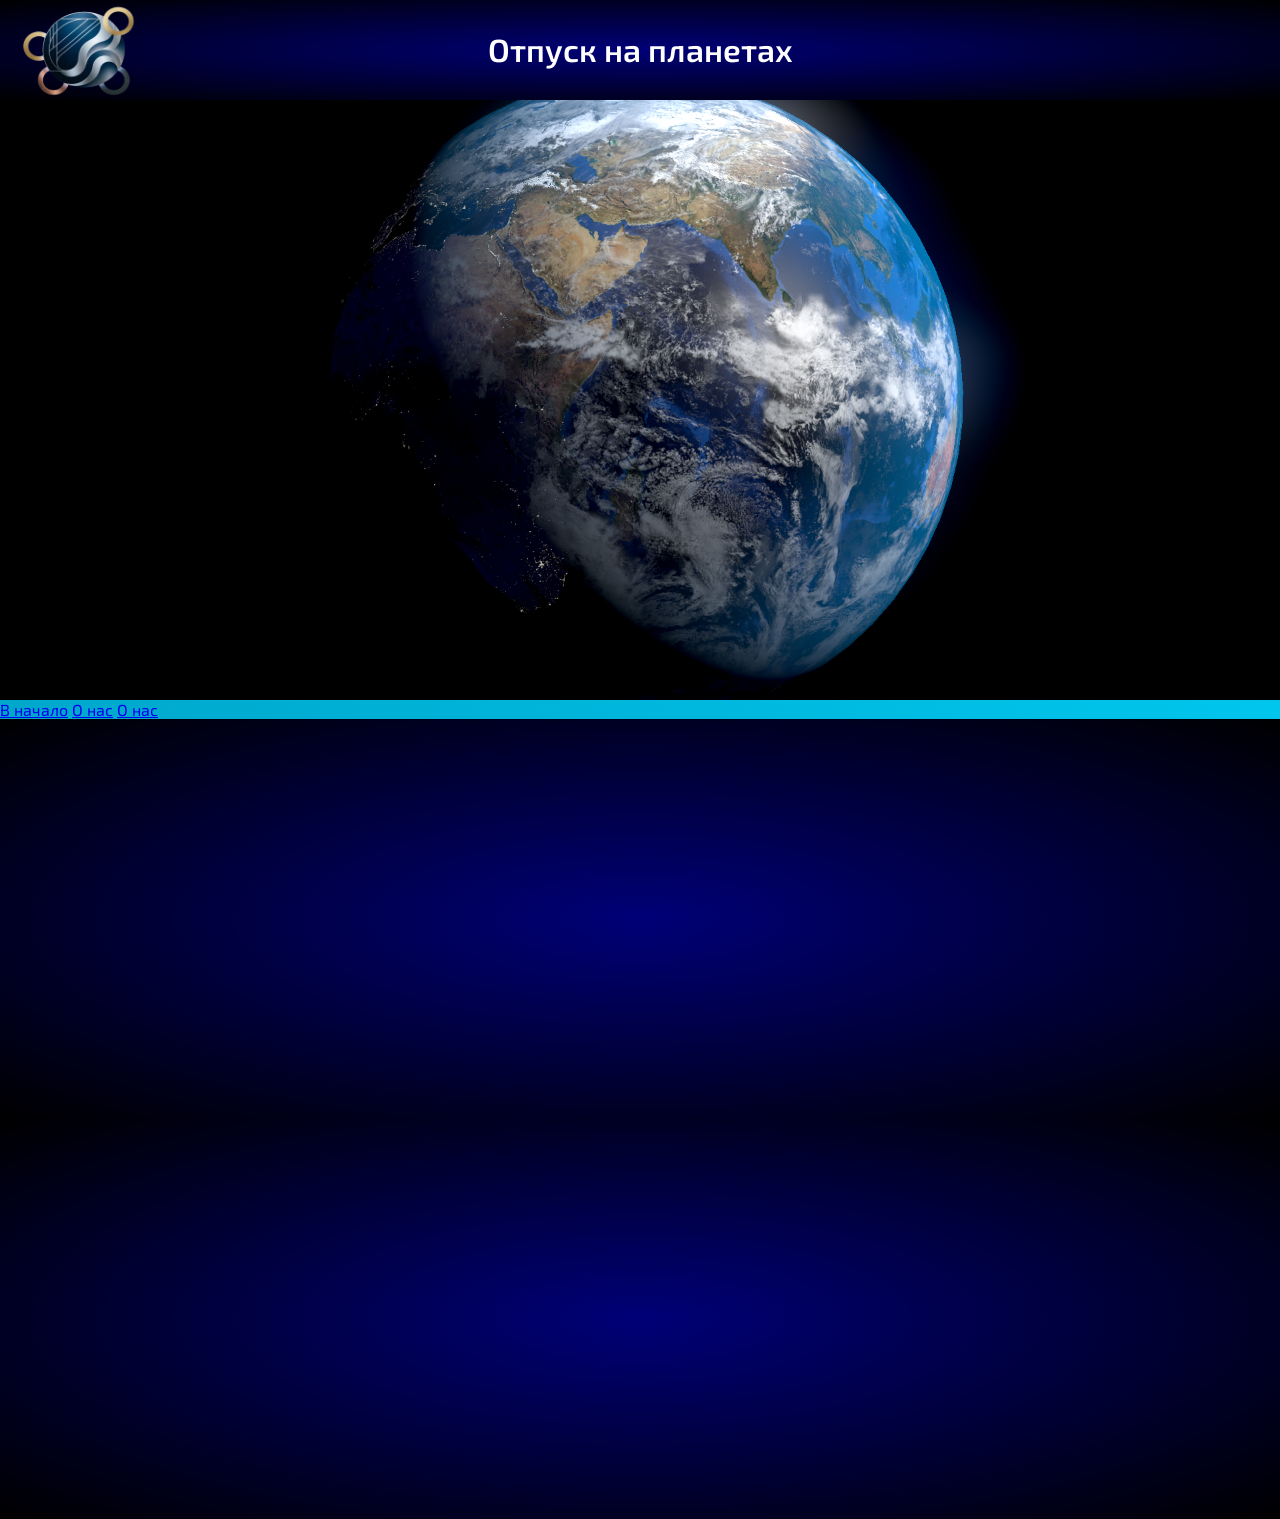
==== index.html @ 5c47bbc5 "Add files via upload" ====
<!DOCTYPE html>
<html lang="en_US">
    <head>
        <meta charset="UTF-8">
        <!-- title and description -->
        <title>Астрономия бай</title>
        <meta name="description" content="Description content.">
        <!-- viewport -->
        <meta name="viewport" content="width=device-width, initial-scale=1.0, maximum-scale=1.0, user-scalable=0">
        <!-- styles -->
        <link rel="stylesheet" href="./styles/main.css" type="text/css">
        <link rel="stylesheet" href="./styles/slider.css" type="text/css">
        <!-- icons -->
        <link rel="icon" href="favicon.png"> <!--32х32-->
        <link rel="apple-touch-icon" href="./icons/touch-icon-iphone.png"> <!--60х60-->
        <link rel="apple-touch-icon" sizes="76x76" href="./icons/touch-icon-ipad.png">
        <link rel="apple-touch-icon" sizes="120x120" href="./icons/touch-icon-iphone-retina.png">
        <link rel="apple-touch-icon" sizes="152x152" href="./icons/touch-icon-ipad-retina.png">
        <!-- open graph -->
        <meta property="og:title" content="Open graph title" />
        <meta property="og:type" content="article" /> <!-- if not audio and not video -->
        <meta property="og:url" content="https://website.com/" />
        <meta property="og:image" content="./icons/og.png" /> <!-- OG image is 1200×630 pixels  -->
        <meta property="og:site_name" content="website.com" /> <!-- not important -->
        <meta property="og:description" content="Description content." /> <!-- not important -->
        <meta property="og:locale" content="en_US" /> <!-- default: "en_US" -->
        <!-- JS -->
        <script defer src="./js/slider.js"></script>
        <script defer src="./js/scroll.js"></script>
    </head>
    <body>
        <header id="header">
            <img class="logo" src="./images/logo_600x600px.png" width="120">
            <h1>Отпуск на планетах</h1>
        </header>
        
        <div class="slider">
            <img src="./images/plyton.png" alt="Slide 1">
            <img src="./images/mars.png" alt="Slide 2">
            <img src="./images/upiter.png" alt="Slide 3">
            <img src="./images/saturn.png" alt="Slide 4">
            <img src="./images/zemlya.png" alt="Slide 5">
        </div>

        <nav>
            <a href="#header">В начало</a>
            <a href="#about">О нас</a>
            <a href="#products">О нас</a>
        </nav>

        <section id="about">

        </section>

        <section id="products"></section>

        </section>
    </body>
</html>
---- styles/main.css ----
@font-face {
    font-family: Exo2;
    src: url("../fonts/Exo2-Regular.ttf") format("truetype");
    font-style: normal;
    font-weight: 400;
}

@font-face {
    font-family: Exo2;
    src: url("../fonts/Exo2-SemiBold.ttf") format("truetype");
    font-style: normal;
    font-weight: 600;
}

@font-face {
    font-family: Exo2;
    src: url("../fonts/Exo2-Light.ttf") format("truetype");
    font-style: normal;
    font-weight: 300;
}

@font-face {
    font-family: Exo2;
    src: url("../fonts/Exo2-Thin.ttf") format("truetype");
    font-style: normal;
    font-weight: 100;
}

body {
    padding: 0;
    margin: 0;
    font-family: Exo2, Arial, sans-serif;
    color: #ffffff;
    background-color: #000000;
    background-image: linear-gradient(45deg, #0094b6, #00d6ff);
    /**/
    -webkit-touch-callout: none; /* iOS Safari */
    -webkit-user-select: none;   /* Chrome/Safari/Opera */
    -khtml-user-select: none;    /* Konqueror */
    -moz-user-select: none;      /* Firefox */
    -ms-user-select: none;       /* Internet Explorer/Edge */
    user-select: none;
}
header {
    position: relative;
    text-align: center;
    height: 100px;
    padding: 30px;
    box-sizing: border-box;
    background-image: radial-gradient(#000077, #000000);
}
.logo {
    position: absolute;
    left: 20px;
    top: -10px;
}
h1 {
    margin: 0;
    padding: 0;
}

section {
    background-image: radial-gradient(#000077, #000000);
    min-height: 400px;
}
---- styles/slider.css ----
.slider {
    position: relative;
    width: 100%;
    height: 600px;
    overflow: hidden;
    cursor: pointer;
}

.slider img {
    position: absolute;
    width: 100%;
    height: 100%;
    object-fit: cover;
    transition: transform 0.6s ease-in-out;
}

.slider img.move-left {
    transform: translateX(-100%)
}
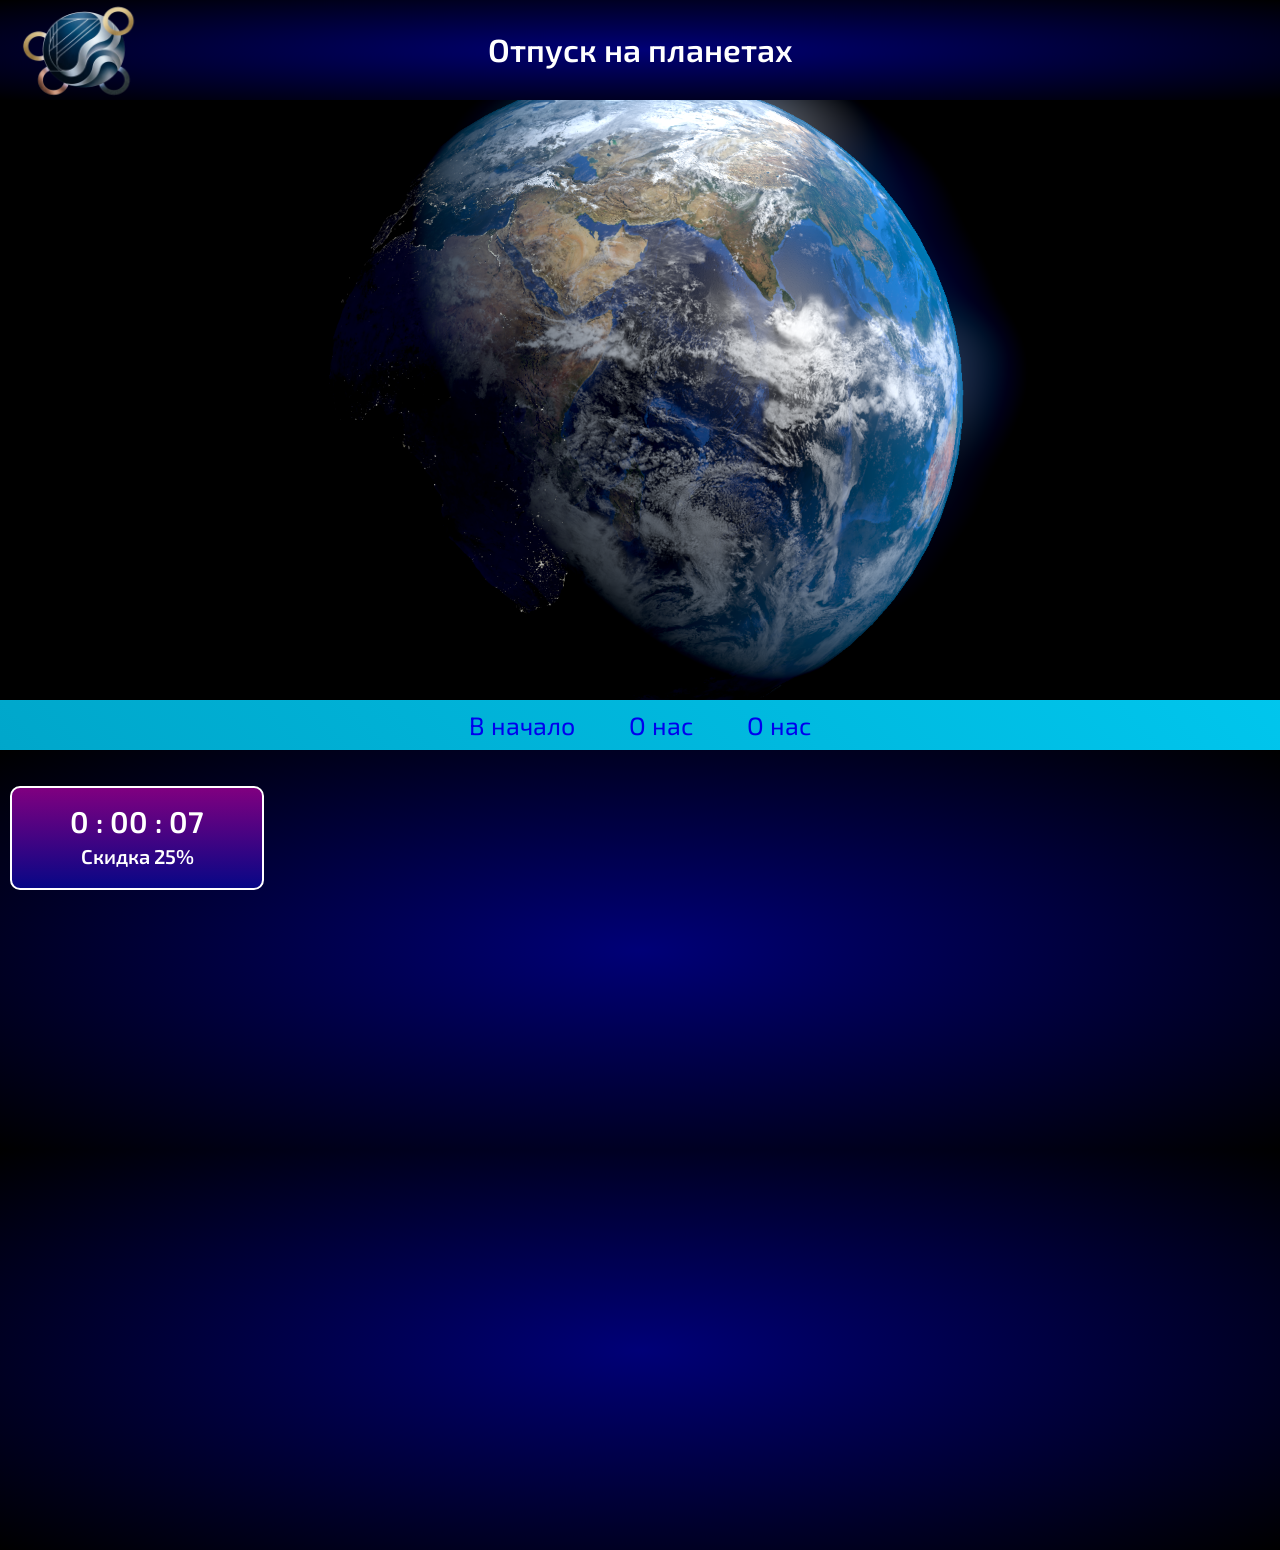
==== commit 133d51c4: "Add files via upload" ====
--- a/index.html
+++ b/index.html
@@ -27,6 +27,7 @@
         <!-- JS -->
         <script defer src="./js/slider.js"></script>
         <script defer src="./js/scroll.js"></script>
+        <script defer src="./js/timer.js"></script>
     </head>
     <body>
         <header id="header">
@@ -51,9 +52,16 @@
         <section id="about">
 
         </section>
-
         <section id="products"></section>
 
         </section>
+        <div id="sale-container">
+            <p class="sale-timer">
+                <span id="hours">00</span> :
+                <span id="minutes">00</span> :
+                <span id="seconds">00</span>
+            </p>
+            <p class="sale-title">Скидка 25%</p>
+        </div>
     </body>
-</html>+</html>
--- a/styles/main.css
+++ b/styles/main.css
@@ -24,6 +24,11 @@
     src: url("../fonts/Exo2-Thin.ttf") format("truetype");
     font-style: normal;
     font-weight: 100;
+}
+
+* {
+   margin: 0;
+padding: 0; 
 }
 
 body {
@@ -62,4 +67,50 @@
 section {
     background-image: radial-gradient(#000077, #000000);
     min-height: 400px;
-}+}
+nav {
+    text-align: center;
+    margin: 10px 0px;
+}
+nav a {
+    display: inline-block;
+    font-size: 25px;
+    text-decoration: none;
+    padding: 0px 25px;
+    transition: color 0.9s, text-shadow 0.9s;
+    
+}
+nav a:hover {
+    color:deeppink;
+    text-shadow: 
+        0 0 3px white,
+        0 0 6px purple,
+        0 0 12px white 
+    ;
+}
+
+#sale-container {
+    border: 2px solid rgb(255, 255, 255);
+    width: 250px;
+    height: 100px;
+    border-radius: 10px;
+    position: fixed;
+    left: 10px;
+    bottom: 10px;
+    background-image: linear-gradient(purple, rgb(7, 7, 134));
+}
+.sale-title {
+    text-align: center;
+    position: relative;
+    top: 20px;
+    font-weight: 700;
+    font-size: 20px;
+
+}
+.sale-timer {
+    text-align: center;
+    position: relative;
+    top: 15px;
+    font-weight: 700;
+    font-size: 30px;
+}
